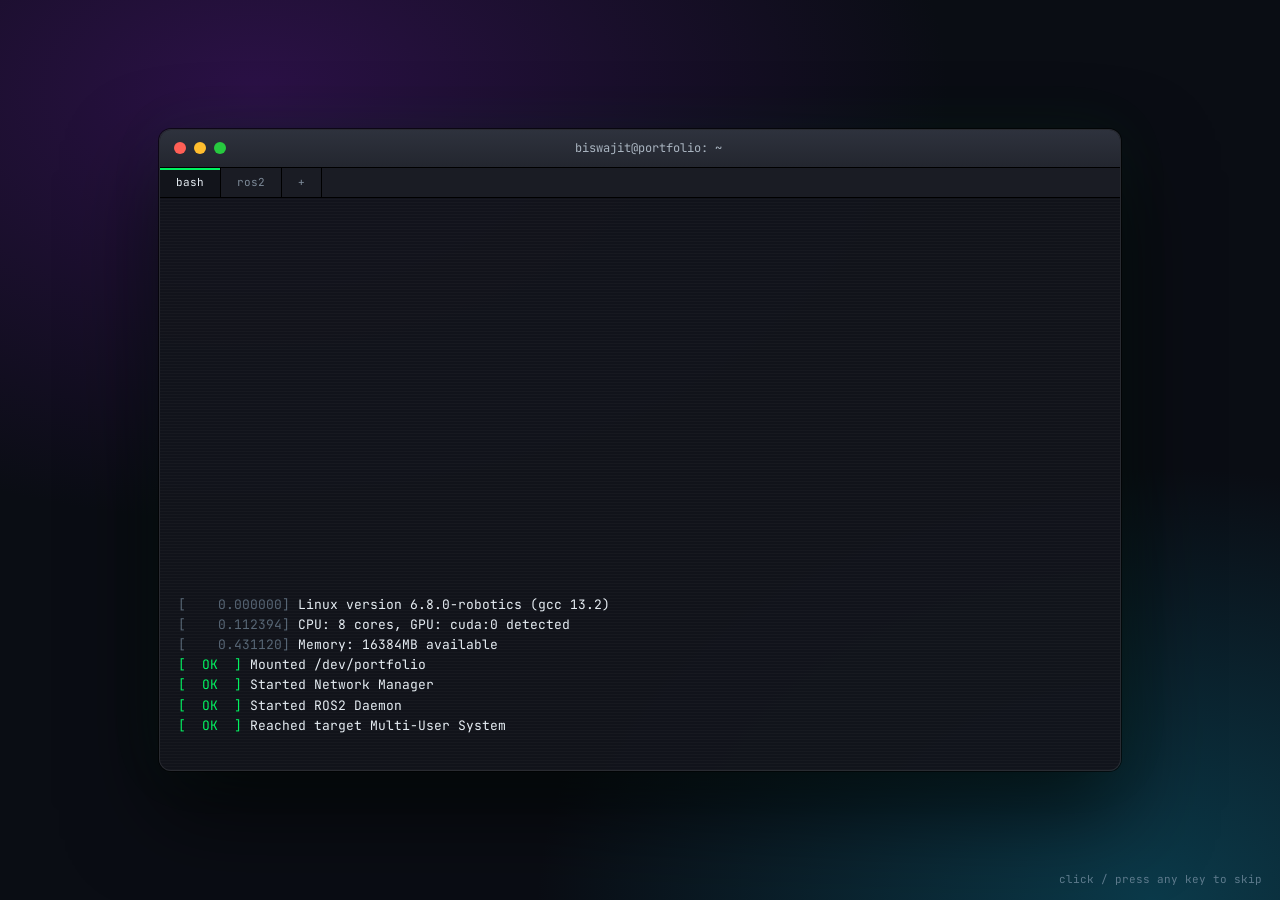
==== ai-robotics-preloader.html @ 344f2de3 "Initial commit" ====
<!DOCTYPE html>
<html lang="en">
<head>
<meta charset="utf-8">
<meta name="viewport" content="width=device-width, initial-scale=1, viewport-fit=cover">
<title>AI / ML / Robotics / Web Developer / DevOps</title>
<link rel="preconnect" href="https://fonts.googleapis.com">
<link rel="preconnect" href="https://fonts.gstatic.com" crossorigin>
<link href="https://fonts.googleapis.com/css2?family=JetBrains+Mono:wght@300;400;600&display=swap" rel="stylesheet">
<style>
  :root{--bg:#04070b;--fg:#d9f3ff;--mute:#5d7a8c;--a:#00f260;--b:#0575e6;
    --mono:"JetBrains Mono",ui-monospace,SFMono-Regular,Menlo,Consolas,monospace}
  body{margin:0;background:#eef3f6;font-family:system-ui,sans-serif}
  .demo{padding:14vh 8vw}.demo h1{font-size:clamp(36px,7vw,90px);margin:0}

  #preloader{--r:0px;position:fixed;inset:0;z-index:9999;background:var(--bg);color:var(--fg);
    font-family:var(--mono);overflow:hidden;
    -webkit-mask-image:radial-gradient(circle at 50% 50%,transparent var(--r),#000 calc(var(--r) + 2px));
            mask-image:radial-gradient(circle at 50% 50%,transparent var(--r),#000 calc(var(--r) + 2px))}
  #loaderNet{position:absolute;inset:0;width:100%;height:100%}
  #preloader::after{content:"";position:absolute;inset:0;pointer-events:none;
    background:repeating-linear-gradient(0deg,rgba(255,255,255,.025) 0 1px,transparent 1px 3px),
               radial-gradient(70% 70% at 50% 50%,transparent 40%,rgba(0,0,0,.75))}

  .hud{position:absolute;inset:0;display:grid;grid-template-rows:auto 1fr auto;
    padding:clamp(16px,3vw,40px);font-size:12px;color:var(--mute);z-index:2}
  .top{display:flex;justify-content:space-between;gap:16px}
  .glitch{position:relative;color:var(--fg);font-weight:600;letter-spacing:.04em;font-size:14px}
  .glitch::before,.glitch::after{content:attr(data-t);position:absolute;left:0;top:0;opacity:.8}
  .glitch::before{color:#ff2e63;animation:g1 2.6s infinite steps(1)}
  .glitch::after{color:#08f7fe;animation:g2 2.6s infinite steps(1)}
  @keyframes g1{0%,90%,100%{clip-path:inset(0 0 100% 0);transform:none}92%{clip-path:inset(10% 0 55% 0);transform:translate(-3px)}96%{clip-path:inset(60% 0 5% 0);transform:translate(2px)}}
  @keyframes g2{0%,88%,100%{clip-path:inset(0 0 100% 0);transform:none}90%{clip-path:inset(50% 0 20% 0);transform:translate(3px)}95%{clip-path:inset(5% 0 70% 0);transform:translate(-2px)}}

  .core{place-self:center;display:grid;place-items:center;position:relative;width:min(300px,70vw);aspect-ratio:1;
    background:radial-gradient(circle,rgba(4,7,11,.92) 55%,transparent 72%)}
  .core svg{position:absolute;inset:0;width:100%;height:100%;overflow:visible}
  .spin1{transform-origin:150px 150px;animation:spin 14s linear infinite}
  .spin2{transform-origin:150px 150px;animation:spin 9s linear infinite reverse}
  @keyframes spin{to{transform:rotate(360deg)}}
  #ringFill{transition:stroke-dashoffset .12s linear;filter:drop-shadow(0 0 6px rgba(0,242,96,.7))}
  .readout{position:relative;text-align:center}
  .loader-percentage{font-size:clamp(44px,9vw,64px);font-weight:300;color:var(--fg);letter-spacing:-.04em;
    font-variant-numeric:tabular-nums;text-shadow:0 0 22px rgba(5,117,230,.7)}
  .loader-percentage small{font-size:.35em;color:var(--mute);margin-left:2px}
  .tag{margin-top:6px;font-size:10px;letter-spacing:.2em;color:var(--a)}
  .is-ready #ringFill{stroke:#fff}
  .is-ready .loader-percentage{animation:flash .5s}
  @keyframes flash{50%{color:var(--a);transform:scale(1.12)}}

  .bottom{display:flex;justify-content:space-between;align-items:flex-end;gap:20px}
  #plLog{width:min(430px,70vw);height:122px;overflow:hidden;display:flex;flex-direction:column;justify-content:flex-end;
    line-height:1.7;white-space:nowrap;-webkit-mask-image:linear-gradient(transparent,#000 70%);mask-image:linear-gradient(transparent,#000 70%)}
  #plLog div b{color:var(--a);font-weight:400}#plLog div i{color:var(--b);font-style:normal}
  .right{text-align:right;display:flex;flex-direction:column;gap:10px;align-items:flex-end}
  .loader-console{color:var(--fg);min-height:1.2em}
  .loader-skip{all:unset;cursor:pointer;color:var(--mute);border:1px solid rgba(93,122,140,.5);padding:7px 12px;border-radius:3px;transition:.2s}
  .loader-skip:hover{color:var(--bg);background:var(--fg);border-color:var(--fg)}
  .loader-skip:focus-visible{outline:2px solid var(--a);outline-offset:3px}
  .bar{position:absolute;left:0;bottom:0;height:2px;width:100%;z-index:3;transform-origin:left;transform:scaleX(var(--p,0));
    background:linear-gradient(90deg,var(--b),var(--a));box-shadow:0 0 14px var(--a)}
  #loaderNet,.hud{animation:poweron 1s cubic-bezier(.2,.8,.2,1) backwards}
  @keyframes poweron{0%{transform:scale(1,.004);filter:brightness(8)}38%{transform:scale(1,.004);filter:brightness(5)}100%{transform:scale(1);filter:none}}
  #preloader::before{content:"";position:absolute;inset:-20%;z-index:3;pointer-events:none;opacity:.07;mix-blend-mode:screen;
    background-image:url("data:image/svg+xml;utf8,<svg xmlns='http://www.w3.org/2000/svg' width='160' height='160'><filter id='n'><feTurbulence type='fractalNoise' baseFrequency='.9' numOctaves='2' stitchTiles='stitch'/><feColorMatrix values='0 0 0 0 1 0 0 0 0 1 0 0 0 0 1 0 0 0 .6 0'/></filter><rect width='100%' height='100%' filter='url(%23n)'/></svg>");
    animation:grain .7s steps(7) infinite}
  @keyframes grain{0%{transform:translate(0,0)}20%{transform:translate(-3%,2%)}40%{transform:translate(2%,-4%)}60%{transform:translate(-4%,-2%)}80%{transform:translate(3%,4%)}100%{transform:translate(0,0)}}
  .sweep{position:absolute;inset:14%;border-radius:50%;animation:spin 2.4s linear infinite;
    background:conic-gradient(from 0deg,rgba(0,242,96,0) 0deg,rgba(0,242,96,.28) 60deg,rgba(0,242,96,0) 61deg);
    -webkit-mask:radial-gradient(circle,transparent 38%,#000 40%);mask:radial-gradient(circle,transparent 38%,#000 40%)}
  .term{width:min(540px,78vw);min-width:0;border:1px solid rgba(120,175,205,.28);border-radius:10px;overflow:hidden;
    background:rgba(5,10,15,.84);-webkit-backdrop-filter:blur(8px);backdrop-filter:blur(8px);
    box-shadow:0 14px 44px rgba(0,0,0,.65),0 0 0 1px rgba(0,0,0,.6),0 0 36px rgba(0,242,96,.07)}
  .tbar{display:flex;align-items:center;gap:7px;padding:8px 12px;background:linear-gradient(#1d2833,#111a22);border-bottom:1px solid rgba(0,0,0,.6)}
  .tbar .d{width:11px;height:11px;border-radius:50%;box-shadow:inset 0 -1px 2px rgba(0,0,0,.35)}
  .tbar .r{background:#ff5f56}.tbar .y{background:#ffbd2e}.tbar .g{background:#27c93f}
  .tbar span{flex:1;text-align:center;color:#8fa6b6;font-size:11px;margin-right:46px}
  .tbar em{font-style:normal;color:#4d6475;font-size:10px;border:1px solid rgba(93,122,140,.35);border-radius:3px;padding:1px 6px}
  .tbody{padding:10px 14px 12px;height:178px;display:flex;flex-direction:column;justify-content:flex-end;font-size:12px;line-height:1.62;overflow:hidden;color:#cfe3ef}
  .tbody #plLog{width:100%;height:auto;flex:1 1 auto;min-height:0;-webkit-mask-image:linear-gradient(transparent,#000 22%);mask-image:linear-gradient(transparent,#000 22%)}
  .tbody #plPrompt{margin:0;flex:none}
  #plLog u,#plPrompt u{color:#3dff8a;text-decoration:none;font-weight:600}#plLog s,#plPrompt s{color:#5aa9ff;text-decoration:none;font-weight:600}
  #plLog .inf{color:#5ec8ff}
  @media(max-width:640px){.bottom{flex-direction:column;align-items:stretch}.right{flex-direction:row;justify-content:space-between;align-items:center}.term{width:100%}.tbody{height:132px;font-size:11px}}
  .brand{display:flex;align-items:center;gap:10px}
  .tux{width:30px;height:30px;animation:bob 1.3s ease-in-out infinite;transform-origin:50% 100%}
  @keyframes bob{50%{transform:translateY(-3px) rotate(-4deg)}}
  #plPrompt{color:var(--fg);margin-bottom:6px;white-space:nowrap}
  #plPrompt u{color:var(--a);text-decoration:none}#plPrompt s{color:var(--b);text-decoration:none}
  #plPrompt span.cur{display:inline-block;width:7px;height:13px;background:var(--a);vertical-align:-2px;animation:blink 1s steps(1) infinite}
  @keyframes blink{50%{opacity:0}}
  #plLog .ok{color:var(--a)}#plLog .dim{color:#3d5566}
  @media(max-width:640px){#plLog{height:96px;font-size:11px}.hide-m{display:none}}
  @media(prefers-reduced-motion:reduce){.sweep,#preloader::before,#loaderNet,.hud,.tux,.spin1,.spin2,.glitch::before,.glitch::after{animation:none}}

  /* ===== Responsive layer ===== */
  .hud{padding-top:max(clamp(16px,3vw,40px),env(safe-area-inset-top));
    padding-right:max(clamp(16px,3vw,40px),env(safe-area-inset-right));
    padding-bottom:max(clamp(16px,3vw,40px),env(safe-area-inset-bottom),64px);
    padding-left:max(clamp(16px,3vw,40px),env(safe-area-inset-left))}
  .top{flex-wrap:wrap;align-items:center}
  .brand{min-width:0}
  .core{width:min(300px,70vw,42vh)}
  .term{max-width:100%}

  @media(max-width:1000px){
    .bottom{flex-direction:column;align-items:stretch}
    .right{flex-direction:row;justify-content:space-between;align-items:center;order:-1}
    .term{width:100%}
  }
  @media(max-width:520px){
    #plPrompt,#plLog{white-space:pre-wrap;overflow-wrap:anywhere}
  }
  @media(max-width:360px){
    .glitch{font-size:12px}.tbar em{display:none}.tbody{font-size:10px}
  }
  @media(max-height:520px) and (orientation:landscape){
    .hud{padding-top:max(10px,env(safe-area-inset-top));padding-bottom:max(10px,env(safe-area-inset-bottom),52px)}
    .core{width:min(300px,46vh)}
    .loader-percentage{font-size:34px}
    .tag{display:none}
    .bottom{flex-direction:row;align-items:flex-end}
    .right{flex-direction:column;align-items:flex-end;order:0}
    .term{width:min(420px,58vw)}
    .tbody{height:84px;font-size:10.5px}
  }
  @media(min-width:1600px){
    .glitch{font-size:16px}
    .term{width:640px}
    .tbody{height:210px;font-size:14px}
  }
  @media(hover:none),(pointer:coarse){
    .loader-skip{padding:12px 16px;min-height:44px;box-sizing:border-box}
  }

  /* ===== Stage 1: full-screen Linux boot terminal ===== */
  #boot{position:fixed;inset:0;z-index:10001;display:grid;place-items:center;overflow:hidden;transition:opacity .4s;
    padding:max(14px,env(safe-area-inset-top)) 14px max(14px,env(safe-area-inset-bottom));box-sizing:border-box;
    background:radial-gradient(90% 80% at 20% 10%,#2b1146 0,transparent 60%),radial-gradient(80% 80% at 90% 100%,#0b3a4a 0,transparent 60%),#0a0d14;
    font:13px/1.55 var(--mono);color:#e6edf3}
  #boot .win{width:min(960px,100%);height:min(640px,86vh);display:flex;flex-direction:column;border-radius:12px;overflow:hidden;
    background:rgba(18,20,28,.96);border:1px solid rgba(255,255,255,.1);
    box-shadow:0 40px 90px rgba(0,0,0,.65),0 0 0 1px rgba(0,0,0,.6),0 0 60px rgba(0,242,96,.06);animation:winIn .5s cubic-bezier(.2,.8,.2,1) both}
  @keyframes winIn{from{opacity:0;transform:translateY(14px) scale(.97)}to{opacity:1;transform:none}}
  #boot .wbar{display:flex;align-items:center;gap:8px;padding:9px 14px;background:linear-gradient(#2e323d,#23262f);border-bottom:1px solid #000}
  #boot .wbar .d{width:12px;height:12px;border-radius:50%}
  #boot .wbar .r{background:#ff5f56}#boot .wbar .y{background:#ffbd2e}#boot .wbar .g{background:#27c93f}
  #boot .wbar .t{flex:1;text-align:center;color:#a9b4c0;font-size:12px;margin-right:44px;white-space:nowrap;overflow:hidden;text-overflow:ellipsis}
  #boot .tabs{display:flex;background:#1a1c24;border-bottom:1px solid #000;font-size:11px}
  #boot .tabs span{padding:6px 16px;color:#7d8a98;border-right:1px solid #000}
  #boot .tabs .on{color:#e6edf3;background:rgba(18,20,28,.96);box-shadow:inset 0 2px 0 var(--a)}
  #boot .wbody{flex:1;min-height:0;padding:14px 18px;display:flex;flex-direction:column;justify-content:flex-end;overflow:hidden;position:relative}
  #boot .wbody::after{content:"";position:absolute;inset:0;pointer-events:none;
    background:repeating-linear-gradient(0deg,rgba(255,255,255,.025) 0 1px,transparent 1px 3px)}
  #bootLog{white-space:pre-wrap;overflow-wrap:anywhere}
  #boot .ok{color:var(--a)}#boot .dim{color:#566574}#boot .u{color:#3dff8a;font-weight:600}#boot .s{color:#5aa9ff;font-weight:600}
  #boot .cur{display:inline-block;width:8px;height:14px;background:var(--a);vertical-align:-2px;animation:blink 1s steps(1) infinite}
  #boot .nf{display:flex;gap:26px;align-items:flex-start;margin:6px 0;flex-wrap:wrap}
  #boot .nf pre{margin:0;color:#ffd34d;font:inherit;line-height:1.25}
  #boot .nf .i{line-height:1.5}#boot .nf b{color:var(--a)}#boot .nf .pal i{display:inline-block;width:14px;height:14px;margin-right:3px}
  #bootSkip{position:absolute;right:18px;bottom:max(12px,env(safe-area-inset-bottom));color:#5d7a8c;font-size:11px}
  @media(max-width:640px){#boot{font-size:11px;padding:0}#boot .win{height:100%;border-radius:0}#boot .nf pre{display:none}}

  /* hold the loader's power-on animation until stage 2 starts */
  #preloader:not(.run) #loaderNet,#preloader:not(.run) .hud{animation-play-state:paused}

  /* ===== Stage 3: welcome ===== */
  #welcome{position:fixed;inset:0;z-index:10002;display:none;place-items:center;text-align:center;
    background:var(--bg);color:var(--fg);font-family:var(--mono);padding:20px;transition:opacity .15s linear}
  #welcome.on{display:grid;animation:wIn .5s ease both}
  @keyframes wIn{from{opacity:0}to{opacity:1}}
  #welcome small{display:block;color:var(--a);letter-spacing:.35em;font-size:12px;margin-bottom:14px}
  #welcome h2{margin:0;font-size:clamp(34px,8vw,86px);font-weight:600;letter-spacing:.02em;min-height:1.1em}
  #welcome h2 .cur{display:inline-block;width:.5ch;height:.9em;background:var(--a);vertical-align:-.05em;animation:blink 1s steps(1) infinite}
  #welcome .nm{margin-top:12px;font-size:clamp(16px,3vw,28px);opacity:0;transform:translateY(10px);transition:.7s;
    background:linear-gradient(90deg,var(--b),var(--a));-webkit-background-clip:text;background-clip:text;color:transparent}
  #welcome .sub{margin-top:10px;color:var(--mute);font-size:12px;letter-spacing:.2em;opacity:0;transition:.7s .4s}
  #welcome.go .nm,#welcome.go .sub{opacity:1;transform:none}
</style>
</head>
<body>

<!-- Stage 1: Linux terminal -->
<div id="boot" aria-hidden="true">
  <div class="win">
    <div class="wbar"><i class="d r"></i><i class="d y"></i><i class="d g"></i><span class="t">biswajit@portfolio: ~</span></div>
    <div class="tabs"><span class="on">bash</span><span>ros2</span><span>+</span></div>
    <div class="wbody"><div id="bootLog"></div></div>
  </div>
  <span id="bootSkip">click / press any key to skip</span>
</div>

<!-- Stage 3: welcome -->
<div id="welcome" aria-live="polite">
  <div><small>ACCESS GRANTED</small><h2 id="wText"></h2>
  <div class="nm">BISWAJIT PATTANAIK</div>
  <div class="sub">AI · ML · ROBOTICS · LINUX · WEB · DEVOPS</div></div>
</div>

<!-- Stage 2: animated loader -->
<div id="preloader" role="status" aria-live="polite" aria-label="Loading portfolio">
  <canvas id="loaderNet"></canvas>
  <div class="hud">
    <div class="top">
      <span class="brand">
        <svg class="tux" viewBox="0 0 64 64" aria-label="Linux">
          <defs>
            <radialGradient id="tb" cx=".38" cy=".25" r=".9"><stop offset="0" stop-color="#4a5b6c"/><stop offset=".55" stop-color="#18222d"/><stop offset="1" stop-color="#06090d"/></radialGradient>
            <radialGradient id="tl" cx=".4" cy=".3" r=".8"><stop offset="0" stop-color="#ffffff"/><stop offset="1" stop-color="#aebdc8"/></radialGradient>
            <linearGradient id="ty" x1="0" y1="0" x2="0" y2="1"><stop offset="0" stop-color="#ffe066"/><stop offset="1" stop-color="#e68a00"/></linearGradient>
          </defs>
          <ellipse cx="32" cy="61" rx="22" ry="2.6" fill="#000" opacity=".5"/>
          <ellipse cx="13" cy="38" rx="4" ry="12.5" transform="rotate(14 13 38)" fill="url(#tb)"/>
          <ellipse cx="51" cy="38" rx="4" ry="12.5" transform="rotate(-14 51 38)" fill="url(#tb)"/>
          <path d="M32 8c-9 0-14 8-14 18 0 5-6 9-6 21 0 8 8 12 20 12s20-4 20-12c0-12-6-16-6-21 0-10-5-18-14-18z" fill="url(#tb)" stroke="#5d7a8c" stroke-opacity=".45"/>
          <path d="M32 24c-7 0-12 8-12 18 0 9 5 16 12 16s12-7 12-16c0-10-5-18-12-18z" fill="url(#tl)"/>
          <ellipse cx="26.5" cy="18" rx="4" ry="4.6" fill="#fff"/><ellipse cx="37.5" cy="18" rx="4" ry="4.6" fill="#fff"/>
          <circle cx="27.5" cy="18.8" r="1.8" fill="#04070b"/><circle cx="36.5" cy="18.8" r="1.8" fill="#04070b"/>
          <circle cx="28" cy="18.2" r=".6" fill="#fff"/><circle cx="37" cy="18.2" r=".6" fill="#fff"/>
          <path d="M26 24.5c2-2.6 10-2.6 12 0 1 1.8-3 5-6 5s-7-3.2-6-5z" fill="url(#ty)"/>
          <ellipse cx="20" cy="58" rx="9" ry="3.6" fill="url(#ty)"/><ellipse cx="44" cy="58" rx="9" ry="3.6" fill="url(#ty)"/>
        </svg>
        <span class="glitch" data-t="YOUR_NAME.dev">BISWAJIT PATTANAIK</span>
      </span>
      <span class="hide-m">AI / ML / ROBOTICS / LINUX / WEB DEVELOPMENT / DEVOPS</span>
    </div>

    <div class="core">
      <svg viewBox="0 0 300 300" aria-hidden="true">
        <defs><linearGradient id="g" x1="0" y1="0" x2="1" y2="1"><stop offset="0" stop-color="#0575e6"/><stop offset="1" stop-color="#00f260"/></linearGradient></defs>
        <g class="spin1"><circle cx="150" cy="150" r="140" fill="none" stroke="#5d7a8c" stroke-opacity=".5" stroke-width="1" stroke-dasharray="2 9"/>
          <path d="M150 6v14M294 150h-14M150 294v-14M6 150h14" stroke="#d9f3ff" stroke-width="2"/></g>
        <g class="spin2"><circle cx="150" cy="150" r="122" fill="none" stroke="#0575e6" stroke-opacity=".55" stroke-width="2" stroke-dasharray="60 40 14 40"/></g>
        <circle cx="150" cy="150" r="104" fill="none" stroke="#5d7a8c" stroke-opacity=".25" stroke-width="4"/>
        <circle id="ringFill" cx="150" cy="150" r="104" fill="none" stroke="url(#g)" stroke-width="4" stroke-linecap="round"
          stroke-dasharray="653.5" stroke-dashoffset="653.5" transform="rotate(-90 150 150)"/>
      </svg>
      <div class="sweep"></div>
      <div class="readout">
        <div class="loader-percentage"><span id="loaderPercentage">0</span><small>%</small></div>
        <div class="tag" id="plTag">TRAINING MODEL</div>
      </div>
    </div>

    <div class="bottom">
      <div class="term" role="img" aria-label="Linux terminal showing boot commands">
        <div class="tbar"><i class="d r"></i><i class="d y"></i><i class="d g"></i><span>dev@portfolio: ~/robotics</span><em>bash</em></div>
        <div class="tbody"><div id="plLog"></div><div id="plPrompt"></div></div>
      </div>
      <div class="right">
        <span id="loaderConsole" class="loader-console">booting kernel...</span>
        <button id="loaderSkip" class="loader-skip" type="button">skip intro</button>
      </div>
    </div>
  </div>
  <div class="bar" id="plBar"></div>
</div>

<script>
(function(){
  var pre=document.getElementById('preloader'),cv=document.getElementById('loaderNet'),ctx=cv.getContext('2d'),
      pct=document.getElementById('loaderPercentage'),con=document.getElementById('loaderConsole'),
      ring=document.getElementById('ringFill'),bar=document.getElementById('plBar'),log=document.getElementById('plLog'),
      tag=document.getElementById('plTag'),prompt=document.getElementById('plPrompt'),skip=document.getElementById('loaderSkip');
  var reduce=matchMedia('(prefers-reduced-motion: reduce)').matches;
  var shake=0,fx=[],pk=[],W,H,nodes=[],edges=[],pulses=[],P=0,mx=0,my=0,done=false,shown=-1,logStep=0;
  var C=653.5, clamp=function(v,a,b){return Math.max(a,Math.min(b,v))};
  var mix=function(a,b,t){return Math.round(a+(b-a)*t)};

  /* ---------- Neural network ---------- */
  function build(){
    var d=Math.min(devicePixelRatio||1,2); W=innerWidth; H=innerHeight;
    cv.width=W*d; cv.height=H*d; ctx.setTransform(d,0,0,d,0,0);
    var L=W<640?[3,4,4,2]:[4,6,7,6,3], layers=[]; nodes=[]; edges=[];
    L.forEach(function(c,li){var arr=[];
      for(var k=0;k<c;k++){var gap=Math.min(H*.8/c,92);
        var n={x:W*(.06+.88*li/(L.length-1)),y:H/2+(k-(c-1)/2)*gap,e:0,z:.4+Math.random()*.6};
        n.t=nodes.length; nodes.push(n); arr.push(n);} layers.push(arr);});
    nodes.forEach(function(n){n.t=n.t/nodes.length*.6;});
    for(var l=0;l<layers.length-1;l++)layers[l].forEach(function(a){layers[l+1].forEach(function(b){
      edges.push({a:a,b:b,w:Math.random(),th:Math.max(a.t,b.t)+.04});});});
  }
  function draw(){
    ctx.clearRect(0,0,W,H);
    shake*=.86; cv.style.transform=shake>.25?'translate('+((Math.random()-.5)*shake).toFixed(1)+'px,'+((Math.random()-.5)*shake).toFixed(1)+'px)':'';
    var r=mix(5,0,P),g=mix(117,242,P),b=mix(230,96,P), col=r+','+g+','+b, ox=mx*14, oy=my*14;
    edges.forEach(function(e){var v=clamp((P-e.th)*9,0,1); if(!v)return;
      ctx.strokeStyle='rgba('+col+','+(.05+.14*v*e.w)+')'; ctx.lineWidth=1; ctx.beginPath();
      ctx.moveTo(e.a.x+ox*e.a.z,e.a.y+oy*e.a.z); ctx.lineTo(e.b.x+ox*e.b.z,e.b.y+oy*e.b.z); ctx.stroke();});
    if(!reduce&&edges.length&&Math.random()<.08+P*.5){var e=edges[(Math.random()*edges.length)|0];
      if(P>e.th)pulses.push({e:e,t:0,s:.014+Math.random()*.02});}
    ctx.globalCompositeOperation='lighter';
    for(var i=pulses.length-1;i>=0;i--){var p=pulses[i]; p.t+=p.s;
      if(p.t>=1){p.e.b.e=1;pulses.splice(i,1);continue;}
      var ax=p.e.a.x+ox*p.e.a.z,ay=p.e.a.y+oy*p.e.a.z,bx=p.e.b.x+ox*p.e.b.z,by=p.e.b.y+oy*p.e.b.z,
          x=ax+(bx-ax)*p.t,y=ay+(by-ay)*p.t,t0=Math.max(0,p.t-.12),
          tx=ax+(bx-ax)*t0,ty=ay+(by-ay)*t0, gr=ctx.createLinearGradient(tx,ty,x,y);
      gr.addColorStop(0,'rgba('+col+',0)'); gr.addColorStop(1,'rgba(220,255,240,.95)');
      ctx.strokeStyle=gr; ctx.lineWidth=2; ctx.beginPath(); ctx.moveTo(tx,ty); ctx.lineTo(x,y); ctx.stroke();
      ctx.fillStyle='rgba('+col+',.25)'; ctx.beginPath(); ctx.arc(x,y,5,0,6.3); ctx.fill();
      ctx.fillStyle='#fff'; ctx.beginPath(); ctx.arc(x,y,1.8,0,6.3); ctx.fill();}
    ctx.globalCompositeOperation='source-over';
    nodes.forEach(function(n){var v=clamp((P-n.t)*10,0,1); if(!v)return; n.e*=.93;
      var x=n.x+ox*n.z,y=n.y+oy*n.z, rad=(3+n.e*5)*v;
      ctx.fillStyle='rgba('+col+','+(.12+n.e*.35)+')'; ctx.beginPath(); ctx.arc(x,y,rad*3,0,6.3); ctx.fill();
      ctx.fillStyle=n.e>.3?'#fff':'rgb('+col+')'; ctx.beginPath(); ctx.arc(x,y,rad,0,6.3); ctx.fill();});
    drawRover(col);
    drawArm(col,ox,oy);
    drawPanel(col);
  }

  /* ---------- Responsive layout helper ---------- */
  var term=document.querySelector('.term');
  function layout(){
    var r=term.getBoundingClientRect(), stacked=W<1000;
    return {stacked:stacked, floor:stacked?Math.max(r.top-10,H*.35):H-6, termR:r.right};
  }

  /* ---------- Industrial robot arm: pick & place with IK ---------- */
  var arm={seg:0,t:0,c:0,from:null,cx:null,carry:false,last:performance.now()};
  var DUR=[.8,.55,.35,.5,.95,.55,.35,.5], PHASE=['APPROACH','DESCEND','GRASP','LIFT','TRANSIT','DESCEND','RELEASE','RETRACT'];
  var sm=function(t){t=clamp(t,0,1);return t*t*t*(t*(t*6-15)+10)};
  function rr(x,y,w,h,r){ctx.beginPath(); if(ctx.roundRect)ctx.roundRect(x,y,w,h,r); else ctx.rect(x,y,w,h);}
  function steel(w,vert){var g=vert?ctx.createLinearGradient(0,-w/2,0,w/2):ctx.createLinearGradient(-w/2,0,w/2,0);
    g.addColorStop(0,'#0e151c');g.addColorStop(.22,'#55697a');g.addColorStop(.42,'#cfdde8');g.addColorStop(.62,'#6b8091');g.addColorStop(1,'#0c1218');return g;}
  function link(x1,y1,x2,y2,w,col){var an=Math.atan2(y2-y1,x2-x1),len=Math.hypot(x2-x1,y2-y1);
    ctx.save();ctx.translate(x1,y1);ctx.rotate(an);
    ctx.fillStyle=steel(w,true);rr(0,-w/2,len,w,w*.38);ctx.fill();
    ctx.strokeStyle='rgba(0,0,0,.55)';ctx.lineWidth=1;ctx.stroke();
    ctx.fillStyle='rgba(8,12,16,.85)';rr(len*.2,-w*.12,len*.6,w*.24,2);ctx.fill();
    ctx.fillStyle='rgba('+col+',.9)';rr(len*.24,-1,len*.52,2,1);ctx.fill();
    [len*.1,len*.9].forEach(function(bx){ctx.fillStyle='#0b1015';ctx.beginPath();ctx.arc(bx,-w*.28,1.8,0,6.3);ctx.arc(bx,w*.28,1.8,0,6.3);ctx.fill();});
    ctx.restore();}
  function joint(x,y,r,col){var g=ctx.createRadialGradient(x-r*.35,y-r*.4,r*.1,x,y,r);
    g.addColorStop(0,'#dbe7ef');g.addColorStop(.45,'#5f7486');g.addColorStop(1,'#0b1117');
    ctx.fillStyle=g;ctx.beginPath();ctx.arc(x,y,r,0,6.3);ctx.fill();ctx.strokeStyle='rgba(0,0,0,.6)';ctx.lineWidth=1.2;ctx.stroke();
    ctx.fillStyle='#0b1117';ctx.beginPath();ctx.arc(x,y,r*.42,0,6.3);ctx.fill();
    ctx.fillStyle='rgb('+col+')';ctx.beginPath();ctx.arc(x,y,r*.16,0,6.3);ctx.fill();
    for(var i=0;i<6;i++){var a=i*1.047+.3;ctx.fillStyle='#071016';ctx.beginPath();ctx.arc(x+Math.cos(a)*r*.72,y+Math.sin(a)*r*.72,1.2,0,6.3);ctx.fill();}}
  function cube(x,y,col){ctx.fillStyle='rgba(0,0,0,.35)';ctx.fillRect(x-11,y+10,22,3);
    var g=ctx.createLinearGradient(x-10,y-10,x+10,y+10);g.addColorStop(0,'rgba('+col+',.55)');g.addColorStop(1,'rgba('+col+',.12)');
    ctx.fillStyle=g;ctx.strokeStyle='rgb('+col+')';ctx.lineWidth=1.5;rr(x-10,y-10,20,20,3);ctx.fill();ctx.stroke();
    ctx.fillStyle='rgba(235,255,245,.9)';ctx.font='600 9px JetBrains Mono,monospace';ctx.textAlign='center';ctx.fillText('01',x,y+3);ctx.textAlign='left';}

  /* ---------- Patrol rover (wheels, lidar, headlight) ---------- */
  var rv={x:null,dir:1,wr:0,last:performance.now()};
  function drawRover(col){
    if(W<1100)return; var al=clamp((P-.1)*6,0,1); if(!al)return;
    var tr=term.getBoundingClientRect().right+50;
    if(W*.55-95-Math.max(W*.36,tr)<120)return;
    var by=H-6, bx=W*.55, x0=Math.max(W*.36,tr), x1=bx-95, now=performance.now(), dt=Math.min((now-rv.last)/1000,.05); rv.last=now;
    if(rv.x===null||rv.x<x0||rv.x>x1)rv.x=x0;
    var edge=rv.dir>0?x1-rv.x:rv.x-x0, sp=95*Math.min(1,edge/70+.18);
    rv.x+=rv.dir*sp*dt; if(rv.x>=x1){rv.x=x1;rv.dir=-1;} if(rv.x<=x0){rv.x=x0;rv.dir=1;}
    rv.wr+=sp*dt/9;
    ctx.save();ctx.globalAlpha=al;ctx.translate(rv.x,by);ctx.scale(rv.dir,1);
    ctx.fillStyle='rgba(0,0,0,.5)';ctx.beginPath();ctx.ellipse(0,1,36,4,0,0,6.3);ctx.fill();
    ctx.globalCompositeOperation='lighter';var hg=ctx.createLinearGradient(30,0,130,0);hg.addColorStop(0,'rgba(255,245,200,.3)');hg.addColorStop(1,'rgba(255,245,200,0)');
    ctx.fillStyle=hg;ctx.beginPath();ctx.moveTo(30,-16);ctx.lineTo(130,-40);ctx.lineTo(130,2);ctx.lineTo(30,-7);ctx.fill();ctx.globalCompositeOperation='source-over';
    ctx.fillStyle=steel(18,true);rr(-32,-26,64,18,5);ctx.fill();ctx.strokeStyle='rgba(0,0,0,.6)';ctx.lineWidth=1;ctx.stroke();
    ctx.fillStyle='rgba('+col+',.9)';ctx.fillRect(-22,-18,38,2);ctx.fillStyle='#fff6c8';ctx.fillRect(29,-22,3,6);
    [-21,21].forEach(function(wx){ctx.save();ctx.translate(wx,-8);ctx.fillStyle='#070b0f';ctx.beginPath();ctx.arc(0,0,9.5,0,6.3);ctx.fill();
      ctx.strokeStyle='#5f7486';ctx.lineWidth=1.6;ctx.stroke();ctx.rotate(rv.wr);ctx.strokeStyle='#9db3c3';ctx.lineWidth=1.2;
      for(var i=0;i<4;i++){ctx.rotate(Math.PI/4);ctx.beginPath();ctx.moveTo(-6.5,0);ctx.lineTo(6.5,0);ctx.stroke();}ctx.restore();});
    ctx.fillStyle='#2a3a48';ctx.fillRect(-3,-36,6,11);ctx.fillStyle=steel(12,true);rr(-9,-42,18,7,2);ctx.fill();
    var la=now/160;ctx.fillStyle='rgb('+col+')';ctx.beginPath();ctx.arc(Math.cos(la)*6,-38.5,1.6,0,6.3);ctx.fill();
    ctx.strokeStyle='#5f7486';ctx.lineWidth=1.2;ctx.beginPath();ctx.moveTo(-24,-26);ctx.lineTo(-24,-42);ctx.stroke();
    ctx.fillStyle=(now%800<400)?'#ff4d6d':'#3b0f1b';ctx.beginPath();ctx.arc(-24,-43,2,0,6.3);ctx.fill();
    ctx.restore();
  }

  /* ---------- Side panel: telemetry scope + rotating neural core ---------- */
  var ICO=(function(){var t=(1+Math.sqrt(5))/2,n=Math.sqrt(1+t*t),e=[],
    v=[[-1,t,0],[1,t,0],[-1,-t,0],[1,-t,0],[0,-1,t],[0,1,t],[0,-1,-t],[0,1,-t],[t,0,-1],[t,0,1],[-t,0,-1],[-t,0,1]].map(function(a){return [a[0]/n,a[1]/n,a[2]/n];});
    for(var i=0;i<12;i++)for(var j=i+1;j<12;j++){if(Math.hypot(v[i][0]-v[j][0],v[i][1]-v[j][1],v[i][2]-v[j][2])<1.1)e.push([i,j]);}
    return {v:v,e:e};})();
  function drawPanel(col){
    if(W<1100||H<560)return; var al=clamp((P-.03)*8,0,1); if(!al)return;
    var now=performance.now()/1000,x=W-240,y=74,w=200,h=46;
    ctx.save();ctx.globalAlpha=al;
    ctx.strokeStyle='rgba('+col+',.35)';ctx.lineWidth=1;ctx.strokeRect(x,y,w,h);
    ctx.strokeStyle='rgba(93,122,140,.2)';ctx.beginPath();for(var g=1;g<5;g++){ctx.moveTo(x+g*w/5,y);ctx.lineTo(x+g*w/5,y+h);}ctx.moveTo(x,y+h/2);ctx.lineTo(x+w,y+h/2);ctx.stroke();
    ctx.globalCompositeOperation='lighter';
    [['rgba('+col+',.95)',1.8,1],['rgba(5,117,230,.95)',2.6,1.6]].forEach(function(tr,k){ctx.strokeStyle=tr[0];ctx.lineWidth=1.4;ctx.beginPath();
      for(var i=0;i<=w;i+=2){var tt=now*tr[1]-i*.045*tr[2],v=Math.sin(tt*3)*.5+Math.sin(tt*7.3)*.25+(k&&Math.sin(tt*1.7)>.93?1.6:0)+(Math.random()-.5)*.08,yy=y+h/2-v*h*.32;
        if(i)ctx.lineTo(x+i,yy);else ctx.moveTo(x+i,yy);}ctx.stroke();});
    ctx.globalCompositeOperation='source-over';
    ctx.fillStyle='rgba(120,175,205,.85)';ctx.font='10px JetBrains Mono,monospace';ctx.fillText('IMU / LIDAR TELEMETRY',x,y-8);
    var cx=x+w/2,cy=y+h+84,R=40,ay=now*.7,ax=now*.45,
        pts=ICO.v.map(function(a){var x1=a[0]*Math.cos(ay)+a[2]*Math.sin(ay),z1=-a[0]*Math.sin(ay)+a[2]*Math.cos(ay),
          y1=a[1]*Math.cos(ax)-z1*Math.sin(ax),z2=a[1]*Math.sin(ax)+z1*Math.cos(ax),f=3/(3-z2);return [cx+x1*R*f,cy+y1*R*f,z2];});
    var rg=ctx.createRadialGradient(cx,cy,2,cx,cy,R*1.5);rg.addColorStop(0,'rgba('+col+',.18)');rg.addColorStop(1,'rgba('+col+',0)');
    ctx.fillStyle=rg;ctx.beginPath();ctx.arc(cx,cy,R*1.5,0,6.3);ctx.fill();
    ctx.globalCompositeOperation='lighter';ctx.lineWidth=1;
    ICO.e.forEach(function(e){var a=pts[e[0]],b=pts[e[1]];ctx.strokeStyle='rgba('+col+','+(.18+((a[2]+b[2])/2+1)*.28)+')';
      ctx.beginPath();ctx.moveTo(a[0],a[1]);ctx.lineTo(b[0],b[1]);ctx.stroke();});
    pts.forEach(function(a){ctx.fillStyle='rgba(235,255,245,'+(.4+(a[2]+1)*.3)+')';ctx.beginPath();ctx.arc(a[0],a[1],1.4+(a[2]+1)*.8,0,6.3);ctx.fill();});
    ctx.globalCompositeOperation='source-over';
    ctx.fillStyle='rgba(120,175,205,.85)';ctx.fillText('NEURAL CORE  '+((P*100)|0)+'% SYNC',x,cy+R+30);
    ctx.restore();
  }

  function sparks(x,y,n){for(var i=0;i<n;i++){var a=-Math.PI*(.1+Math.random()*.8),v=1.5+Math.random()*3.5;fx.push({x:x,y:y,vx:Math.cos(a)*v,vy:Math.sin(a)*v,l:1});}}
  function packets(x,y){for(var i=0;i<6;i++){var nn=nodes[(Math.random()*nodes.length)|0];if(nn)pk.push({sx:x,sy:y,n:nn,t:0,s:.011+Math.random()*.01,o:Math.random()*120});}}
  function drawFX(col,ox,oy,fl){ctx.globalCompositeOperation='lighter';
    for(var i=fx.length-1;i>=0;i--){var p=fx[i];p.vy+=.18;p.x+=p.vx;p.y+=p.vy;
      if(p.y>fl+12){p.y=fl+12;p.vy*=-.35;p.vx*=.7;} p.l-=.02; if(p.l<=0){fx.splice(i,1);continue;}
      ctx.fillStyle='rgba(255,170,60,'+p.l*.25+')';ctx.beginPath();ctx.arc(p.x,p.y,4,0,6.3);ctx.fill();
      ctx.fillStyle='rgba(255,'+(190+p.l*60|0)+',120,'+p.l+')';ctx.fillRect(p.x,p.y,2,2);}
    for(i=pk.length-1;i>=0;i--){var q=pk[i];q.t+=q.s; if(q.t>=1){q.n.e=1;shake=Math.max(shake,1.5);pk.splice(i,1);continue;}
      var tx=q.n.x+ox*q.n.z,ty=q.n.y+oy*q.n.z,u=sm(q.t),x=q.sx+(tx-q.sx)*u,y=q.sy+(ty-q.sy)*u-Math.sin(u*Math.PI)*(100+q.o);
      ctx.fillStyle='rgba('+col+',.35)';ctx.beginPath();ctx.arc(x,y,7,0,6.3);ctx.fill();ctx.fillStyle='#eafff4';ctx.fillRect(x-1.5,y-1.5,3,3);}
    ctx.globalCompositeOperation='source-over';}

  function drawArm(col,ox,oy){
    var al=clamp((P-.06)*6,0,1); if(!al)return;
    var lay=layout(), m=W<640, st=lay.stacked, by=lay.floor,
        L=st?Math.min(by*.2,W*.2,110):Math.min(H*.26,W*.17),
        bx=st?Math.max(W*.1,60):W*.55, sy=by-64, fl=by-14, hv=fl-L*.8,
        xa=bx+L*.7, xb=bx+L*1.5, now=performance.now(), dt=Math.min((now-arm.last)/1000,.05); arm.last=now;
    if(!arm.from){arm.from=[xa,hv];arm.cx=xa;}
    var src=arm.c%2?xb:xa, dst=arm.c%2?xa:xb, pts=[[src,hv],[src,fl],[src,fl],[src,hv],[dst,hv],[dst,fl],[dst,fl],[dst,hv]], to=pts[arm.seg];
    arm.t+=dt; var k=sm(arm.t/DUR[arm.seg]), px=arm.from[0]+(to[0]-arm.from[0])*k, py=arm.from[1]+(to[1]-arm.from[1])*k;
    var gr=[1,1,1-k,0,0,0,k,1][arm.seg];
    if(arm.t>=DUR[arm.seg]){arm.from=[to[0],to[1]]; arm.t=0;
      if(arm.seg===2){arm.carry=true;sparks(to[0],fl+8,8);shake=3;}
      if(arm.seg===6){arm.carry=false;arm.cx=dst;sparks(to[0],fl+8,14);packets(to[0],fl);shake=6;}
      if(++arm.seg>7){arm.seg=0;arm.c++;}}
    // inverse kinematics: wrist sits above the tool point so the gripper always points straight down
    var wx=px, wy=py-36, dx=wx-bx, dy=wy-sy, d=clamp(Math.hypot(dx,dy),L*.3,L*1.99),
        B=Math.acos(clamp((d*d-2*L*L)/(2*L*L),-1,1)), a1=Math.atan2(dy,dx)-Math.atan2(L*Math.sin(B),L+L*Math.cos(B)),
        jx=bx+Math.cos(a1)*L, jy=sy+Math.sin(a1)*L, ex=jx+Math.cos(a1+B)*L, ey=jy+Math.sin(a1+B)*L;
    ctx.save(); ctx.globalAlpha=al;
    var fg=ctx.createLinearGradient(0,by,W,by);fg.addColorStop(0,'rgba('+col+',0)');fg.addColorStop(.5,'rgba('+col+',.35)');fg.addColorStop(1,'rgba('+col+',0)');
    ctx.fillStyle=fg;ctx.fillRect(0,by,W,1.5);
    ctx.fillStyle='rgba(0,0,0,.5)';ctx.beginPath();ctx.ellipse((bx+px)/2,by+2,Math.abs(px-bx)/2+60,7,0,0,6.3);ctx.fill();
    ctx.fillStyle=steel(60,false);rr(bx-48,by-16,96,16,3);ctx.fill();ctx.strokeStyle='rgba(0,0,0,.6)';ctx.stroke();
    ctx.fillStyle=steel(40,false);rr(bx-26,by-52,52,38,5);ctx.fill();ctx.stroke();
    ctx.fillStyle='rgba('+col+',.85)';ctx.fillRect(bx-18,by-34,36,2);
    var hx=bx+Math.cos(a1)*L*.42-Math.sin(a1)*18, hy=sy+Math.sin(a1)*L*.42+Math.cos(a1)*18;
    ctx.strokeStyle='#2a3a48';ctx.lineWidth=7;ctx.lineCap='round';ctx.beginPath();ctx.moveTo(bx-16,by-36);ctx.lineTo(hx,hy);ctx.stroke();
    var mx=(bx-16)*.45+hx*.55,my=(by-36)*.45+hy*.55;ctx.strokeStyle='#b9c9d5';ctx.lineWidth=3.5;ctx.beginPath();ctx.moveTo(mx,my);ctx.lineTo(hx,hy);ctx.stroke();
    var nx=Math.sin(a1),ny=-Math.cos(a1);ctx.lineCap='round';ctx.strokeStyle='#05090d';ctx.lineWidth=5;
    ctx.beginPath();ctx.moveTo(bx-12,sy-12);ctx.quadraticCurveTo(jx+nx*34,jy+ny*34,ex-10,ey-6);ctx.stroke();
    ctx.strokeStyle='rgba('+col+',.5)';ctx.lineWidth=1;ctx.stroke();
    link(bx,sy,jx,jy,26,col); link(jx,jy,ex,ey,20,col);
    joint(bx,sy,17,col); joint(jx,jy,14,col); joint(ex,ey,10,col);
    ctx.save();ctx.translate(ex,ey);
    ctx.fillStyle=steel(30,false);rr(-15,6,30,12,3);ctx.fill();ctx.strokeStyle='rgba(0,0,0,.6)';ctx.stroke();
    var gap=11+gr*14; ctx.fillStyle=steel(8,false);
    [-1,1].forEach(function(sd){rr(sd*gap-(sd>0?0:6),16,6,24,1.5);ctx.fill();ctx.fillStyle='#0b1015';ctx.fillRect(sd*gap-(sd>0?0:6),32,6,8);ctx.fillStyle=steel(8,false);});
    ctx.restore();
    if(arm.carry)cube(px,py,col); else cube(arm.cx,fl,col);
    if(arm.seg===1||arm.seg===2||arm.seg===5){ctx.globalCompositeOperation='lighter';
      var bg=ctx.createLinearGradient(0,ey+16,0,fl+10);bg.addColorStop(0,'rgba('+col+',0)');bg.addColorStop(1,'rgba('+col+',.22)');
      ctx.fillStyle=bg;ctx.beginPath();ctx.moveTo(ex-3,ey+18);ctx.lineTo(ex+3,ey+18);ctx.lineTo(px+22,fl+11);ctx.lineTo(px-22,fl+11);ctx.fill();
      ctx.fillStyle='rgba('+col+',.85)';ctx.fillRect(px-13,fl-10+((now/260)%1)*20,26,1.2);ctx.globalCompositeOperation='source-over';}
    if(!st){var deg=function(r){return (r*57.2958).toFixed(1)};
      ctx.fillStyle='rgba(120,175,205,.85)';ctx.font='10px JetBrains Mono,monospace';ctx.textAlign='right';
      var tl=['J1  '+deg(a1),'J2  '+deg(B),'J3  '+deg(Math.PI/2-(a1+B)),'TCP '+((px-bx)*.9|0)+', '+((by-py)*.9|0)+' mm','CYC '+pad(arm.c)+'  '+PHASE[arm.seg]];
      tl.forEach(function(t,i){ctx.fillText(t,bx-62,by-86+i*13);});ctx.textAlign='left';}
    drawFX(col,ox,oy,fl);
    ctx.restore();
  }

  /* ---------- Loader log helpers ---------- */
  var pad=function(n){return n<10?'0'+n:''+n};
  var loss=function(p){return (2.3*Math.exp(-3.4*p)+.03).toFixed(3)};
  var acc=function(p){return (100-62*Math.exp(-3.2*p)).toFixed(1)};
  var ok=function(t){return '<span class="ok">[  OK  ]</span> '+t};
  var kt=function(p){return '<span class="dim">[ '+(p*9.7+.1).toFixed(3).padStart(8)+']</span> '};
  var stages=[[0,'booting linux kernel...'],[18,'mounting /dev/portfolio...'],[40,'starting systemd services...'],
              [62,'launching ros2 nodes...'],[85,'calibrating robot arm...'],[96,'compiling portfolio...'],[100,'system online']];
  function render(p){
    P=p; var v=Math.round(p*100); if(v===shown)return;
    shown=v; pct.textContent=v; ring.style.strokeDashoffset=C*(1-p); bar.style.setProperty('--p',p);
    for(var s=0,i=0;i<stages.length;i++)if(v>=stages[i][0])s=i; con.textContent=stages[s][1];
  }

  /* ---------- Sequence ---------- */
  var duration=reduce?800:4800,t0=null;
  var ease=function(t){return t<.5?4*t*t*t:1-Math.pow(-2*t+2,3)/2};
  var NEXT_PAGE='index.html';   // <-- page to open after loading (must NOT be this file's own name)
  function cut(){pre.style.transition='opacity .14s linear';pre.style.opacity='0';
    setTimeout(function(){try{sessionStorage.setItem('loaderDone','1');}catch(e){} window.location.replace(NEXT_PAGE);},150);}
  function finish(){if(done)return; done=true; render(1); tag.textContent='ACCESS GRANTED';
    pre.classList.add('is-ready'); setTimeout(welcome,400);}
  function loop(ts){
    if(!t0)t0=ts; if(!done){var t=clamp((ts-t0)/duration,0,1); render(ease(t)); if(t>=1)finish();}
    pump(); draw(); if(pre.style.display!=='none')requestAnimationFrame(loop);}
  addEventListener('resize',build);
  addEventListener('orientationchange',function(){setTimeout(build,200)});
  addEventListener('pointermove',function(e){mx=e.clientX/innerWidth-.5;my=e.clientY/innerHeight-.5;});
  skip.addEventListener('click',finish);
  (function(){var el=document.querySelector('.glitch'),fin=el.textContent,ch='ABCDEF0123456789<>/_#',f=0;
    if(reduce)return; var iv=setInterval(function(){f++;var out=fin.split('').map(function(c,i){return i<f/2?c:ch[(Math.random()*ch.length)|0];}).join('');
      el.textContent=out;el.setAttribute('data-t',out);if(f/2>=fin.length)clearInterval(iv);},45);})();

  /* ---------- Loader terminal engine ---------- */
  var PS='<u>dev@portfolio</u>:<s>~/robotics</s>$ ';
  var inf=function(t){return '<span class="inf">[INFO]</span> '+t};
  function epoch(p){var e=clamp(Math.ceil(p*10),1,10),f=clamp(Math.round(p*10),1,10);
    return 'Epoch '+pad(e)+'/10 <span class="ok">'+'█'.repeat(f)+'</span><span class="dim">'+'░'.repeat(10-f)+'</span> loss '+loss(p)+'  acc '+acc(p)+'%';}
  var script=[
    {at:0,   cmd:'uname -a', out:['Linux portfolio 6.8.0-robotics #1 SMP x86_64 GNU/Linux']},
    {at:.08, cmd:'sudo systemctl start robot-controller', out:[ok('Started robot-controller.service'),ok('Reached target Motion Control')]},
    {at:.2,  cmd:'ros2 launch arm_control pick_place.py', out:[inf('lidar_scan: node online (10 Hz)'),inf('arm_ctrl: 6 servos calibrated')]},
    {at:.33, cmd:'python3 train.py --epochs 10', out:['Device: cuda:0 (tensor cores)']},
    {at:.45, out:[epoch]}, {at:.57, out:[epoch]}, {at:.69, out:[epoch]},
    {at:.8,  cmd:'./compile_portfolio.sh', out:[ok('Built assets, 0 errors'),function(p){return kt(p)+'ready in '+(p*4.8).toFixed(2)+'s'}]},
    {at:.93, cmd:'./launch --portfolio', out:[ok('Portfolio is online')]}];
  var qi=0,busy=false;
  function put(h){var d=document.createElement('div');d.innerHTML=h;log.appendChild(d);while(log.children.length>16)log.removeChild(log.firstChild);}
  function showPrompt(t){prompt.innerHTML=PS+t+'<span class="cur"></span>';}
  function pump(){
    if(busy||qi>=script.length||P<script[qi].at)return; var st=script[qi++],cmd=st.cmd||'',i=0; busy=true;
    (function typing(){
      if(i<=cmd.length){showPrompt(cmd.slice(0,i++));return setTimeout(typing,reduce?0:13);}
      setTimeout(function(){
        if(cmd)put(PS+cmd); showPrompt(''); var k=0;
        (function emit(){if(k<st.out.length){var o=st.out[k++];put(typeof o==='function'?o(P):o);return setTimeout(emit,reduce?0:85);}busy=false;})();
      },cmd?110:0);
    })();
  }
  showPrompt('');

  /* ---------- Stage 3: welcome ---------- */
  function welcome(){
    var w=document.getElementById('welcome'),t=document.getElementById('wText'),txt='Welcome',i=0;
    w.classList.add('on');
    (function type(){t.innerHTML=txt.slice(0,i)+'<span class="cur"></span>';
      if(i++<txt.length)return setTimeout(type,reduce?0:110);
      setTimeout(function(){w.classList.add('go')},200);
      setTimeout(function(){w.style.opacity='0';cut();},reduce?600:2600);})();
  }

  /* ---------- Stage 1: full-screen Linux terminal ---------- */
  var boot=document.getElementById('boot'),bl=document.getElementById('bootLog'),bdone=false,btimers=[];
  function startLoader(){pre.classList.add('run');requestAnimationFrame(loop);}
  function endBoot(){
    if(bdone)return; bdone=true; btimers.forEach(clearTimeout);
    boot.style.opacity='0'; setTimeout(function(){boot.remove();startLoader();},400);
  }
  var OK='<span class="ok">[  OK  ]</span> ';
  var lines=[
    '<span class="dim">[    0.000000]</span> Linux version 6.8.0-robotics (gcc 13.2)',
    '<span class="dim">[    0.112394]</span> CPU: 8 cores, GPU: cuda:0 detected',
    '<span class="dim">[    0.431120]</span> Memory: 16384MB available',
    OK+'Mounted /dev/portfolio',
    OK+'Started Network Manager',
    OK+'Started ROS2 Daemon',
    OK+'Reached target Multi-User System',
    ''];
  function addLine(h){var d=document.createElement('div');d.innerHTML=h||'&nbsp;';bl.appendChild(d);
    while(bl.children.length>60)bl.removeChild(bl.firstChild);}
  function typeInto(prefix,text,speed,cb){
    var d=document.createElement('div');bl.appendChild(d);var i=0;
    (function k(){d.innerHTML=prefix+text.slice(0,i)+'<span class="cur"></span>';
      if(i++<text.length)return btimers.push(setTimeout(k,reduce?0:speed));
      d.innerHTML=prefix+text;cb();})();
  }
  var BPS='<span class="u">biswajit@portfolio</span>:<span class="s">~</span>$ ';
  var tux=['    .--.    ','   |o_o |   ','   |:_/ |   ','  //   \\ \\  ',' (|     | ) ','/\'\\_   _/`\\','\\___)=(___/'].join('\n');
  var nf='<div class="nf"><pre>'+tux+'</pre><div class="i">'+
    '<span class="u">biswajit</span>@<span class="u">portfolio</span><br>----------------------<br>'+
    '<b>OS</b>: Ubuntu 24.04 LTS x86_64<br><b>Kernel</b>: 6.8.0-robotics<br><b>Shell</b>: bash 5.2<br>'+
    '<b>CPU</b>: 8 cores<br><b>GPU</b>: cuda:0<br><b>Memory</b>: 16384MB<br><b>Role</b>: AI / ML / Robotics / DevOps<br>'+
    '<span class="pal"><i style="background:#ff5f56"></i><i style="background:#ffbd2e"></i><i style="background:#27c93f"></i><i style="background:#5aa9ff"></i><i style="background:#c678dd"></i><i style="background:#56d4dd"></i></span></div></div>';
  function runBoot(){
    var n=0;
    (function next(){
      if(n<lines.length){addLine(lines[n++]);return btimers.push(setTimeout(next,reduce?0:150));}
      addLine('');
      typeInto(BPS,'neofetch',80,function(){
        addLine(nf); addLine('');
        btimers.push(setTimeout(function(){
          typeInto(BPS,'./launch --portfolio',70,function(){
            addLine(OK+'Initializing neural core...');
            btimers.push(setTimeout(endBoot,reduce?100:800));
          });
        },reduce?0:700));
      });
    })();
  }
  boot.addEventListener('click',endBoot);
  addEventListener('keydown',endBoot);
  document.body.style.overflow='hidden'; build(); runBoot();
})();
</script>
</body>
</html>
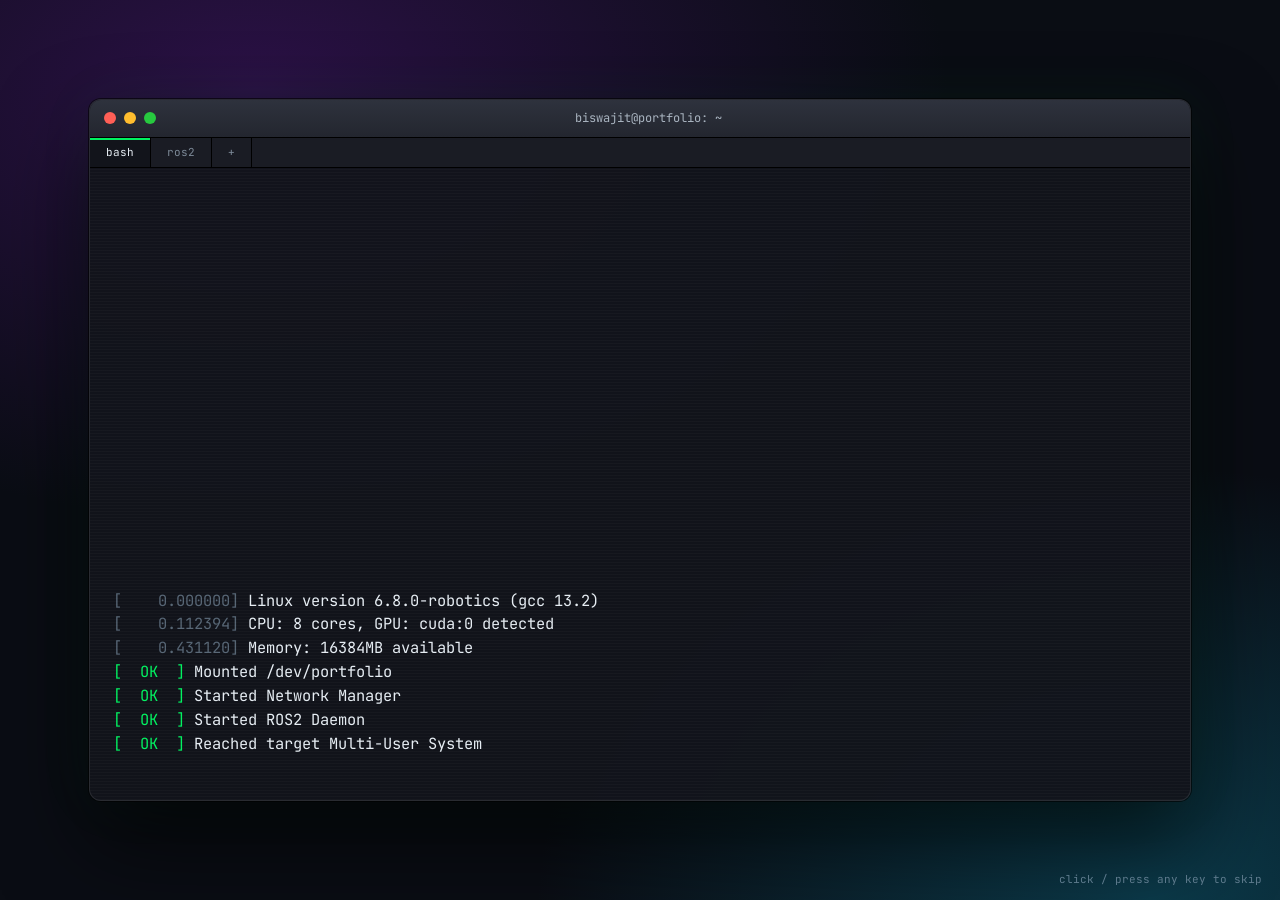
==== commit 1be6fe32: "Update ai-robotics-preloader.html" ====
--- a/ai-robotics-preloader.html
+++ b/ai-robotics-preloader.html
@@ -176,6 +176,46 @@
     background:linear-gradient(90deg,var(--b),var(--a));-webkit-background-clip:text;background-clip:text;color:transparent}
   #welcome .sub{margin-top:10px;color:var(--mute);font-size:12px;letter-spacing:.2em;opacity:0;transition:.7s .4s}
   #welcome.go .nm,#welcome.go .sub{opacity:1;transform:none}
+
+  /* ===== Full responsive pass: phones, tablets, laptops, 4K, landscape ===== */
+  html,body{height:100%;-webkit-text-size-adjust:100%}
+  #preloader,#boot,#welcome{height:100vh;height:100dvh}
+
+  /* Stage 1: terminal window scales with the screen */
+  #boot{font-size:clamp(11px,.5vw + 9px,16px)}
+  #boot .win{width:min(1100px,100%);height:min(700px,86vh);height:min(700px,86dvh)}
+  #boot .wbody{padding:clamp(10px,1.6vw,22px) clamp(12px,1.8vw,26px)}
+  @media(min-width:1600px){#boot .win{width:min(1320px,72vw);height:min(840px,80dvh)}}
+  @media(max-width:900px){#boot .win{width:100%;height:min(680px,90dvh)}}
+  @media(max-width:640px){
+    #boot{padding:0}
+    #boot .win{height:100%;border-radius:0;border:0}
+    #boot .wbar{padding:8px 10px;gap:6px}
+    #boot .wbar .t{margin-right:30px}
+    #boot .tabs span:nth-child(n+3){display:none}
+    #boot .nf{gap:8px}
+  }
+  @media(max-width:380px){#boot{font-size:10px}#boot .wbar .d{width:10px;height:10px}#boot .tabs{display:none}}
+  @media(max-height:480px) and (orientation:landscape){
+    #boot{padding:0}
+    #boot .win{width:100%;height:100%;border-radius:0;border:0}
+    #boot .tabs,#boot .nf pre,#bootSkip{display:none}
+    #boot .wbar{padding:5px 12px}
+  }
+  @media(hover:none),(pointer:coarse){#bootSkip{font-size:12px}}
+
+  /* Stage 2: loader on tight and huge screens */
+  @media(max-width:640px) and (max-height:700px){.core{width:min(220px,60vw,34vh)}.tbody{height:108px}.loader-percentage{font-size:40px}}
+  @media(max-width:640px) and (max-height:560px){.tbody{height:84px}.tag{display:none}}
+  @media(min-width:2000px){.core{width:min(380px,40vh)}.hud{font-size:14px}.tbody{height:240px;font-size:15px}.term{width:720px}}
+
+  /* Stage 3: welcome */
+  #welcome{padding:max(20px,env(safe-area-inset-top)) max(20px,env(safe-area-inset-right)) max(20px,env(safe-area-inset-bottom)) max(20px,env(safe-area-inset-left))}
+  #welcome small{font-size:clamp(10px,1.4vw,15px)}
+  #welcome .sub{font-size:clamp(9px,1.3vw,15px);line-height:1.9;max-width:92vw;margin-left:auto;margin-right:auto}
+  @media(max-width:480px){#welcome small{letter-spacing:.25em}#welcome .sub{letter-spacing:.08em}}
+  @media(max-height:420px){#welcome small{margin-bottom:6px}#welcome h2{font-size:clamp(28px,14vh,60px)}#welcome .nm{margin-top:6px}}
+  @media(min-width:1600px){#welcome h2{font-size:clamp(86px,6vw,140px)}}
 </style>
 </head>
 <body>
@@ -488,7 +528,7 @@
   function loop(ts){
     if(!t0)t0=ts; if(!done){var t=clamp((ts-t0)/duration,0,1); render(ease(t)); if(t>=1)finish();}
     pump(); draw(); if(pre.style.display!=='none')requestAnimationFrame(loop);}
-  addEventListener('resize',build);
+  var rz;addEventListener('resize',function(){clearTimeout(rz);rz=setTimeout(build,120)});
   addEventListener('orientationchange',function(){setTimeout(build,200)});
   addEventListener('pointermove',function(e){mx=e.clientX/innerWidth-.5;my=e.clientY/innerHeight-.5;});
   skip.addEventListener('click',finish);
@@ -582,10 +622,11 @@
       });
     })();
   }
+  if(matchMedia('(hover:none)').matches)document.getElementById('bootSkip').textContent='tap to skip';
   boot.addEventListener('click',endBoot);
   addEventListener('keydown',endBoot);
   document.body.style.overflow='hidden'; build(); runBoot();
 })();
 </script>
 </body>
-</html>+</html>
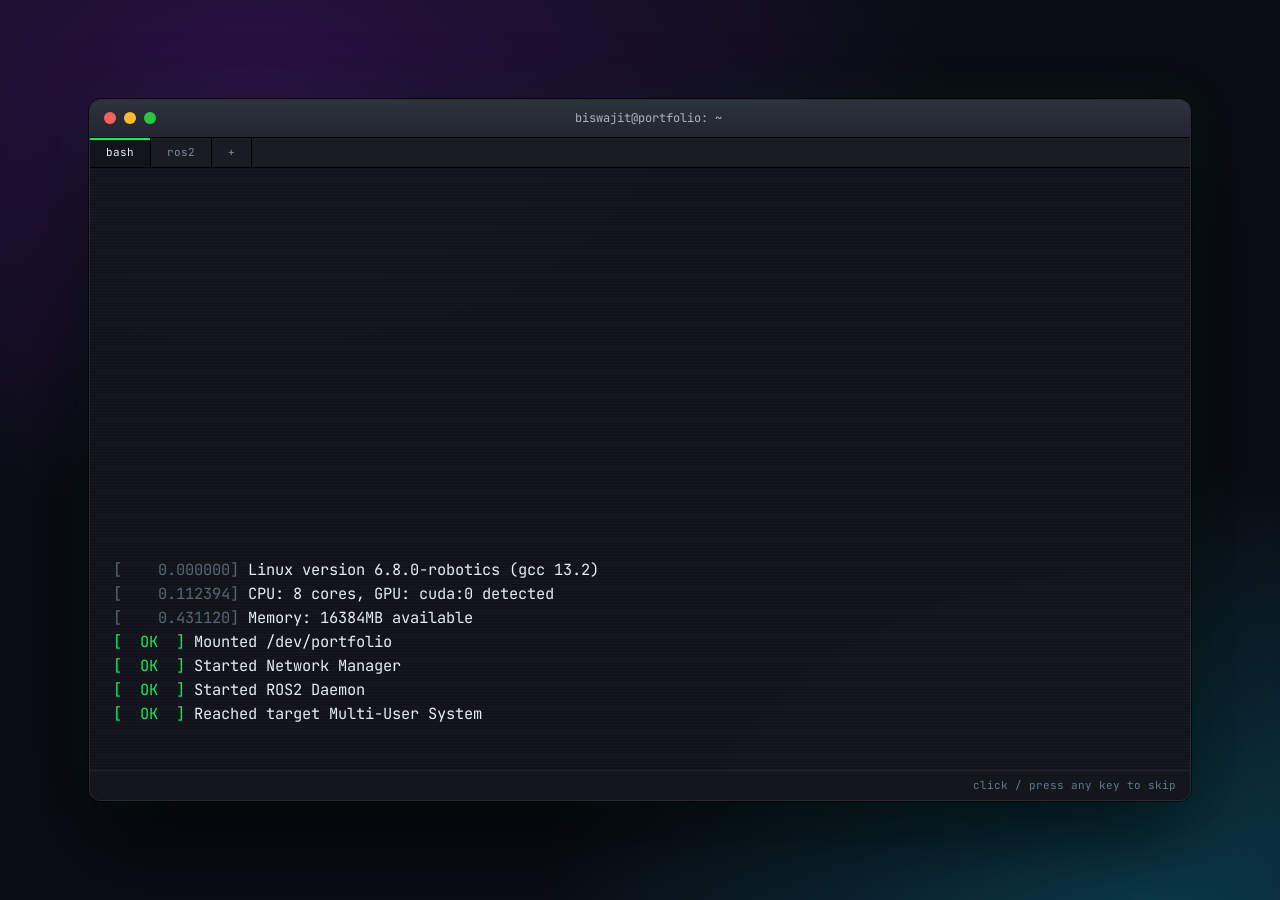
==== commit be8953c8: "Update ai-robotics-preloader.html" ====
--- a/ai-robotics-preloader.html
+++ b/ai-robotics-preloader.html
@@ -158,7 +158,7 @@
   #boot .nf{display:flex;gap:26px;align-items:flex-start;margin:6px 0;flex-wrap:wrap}
   #boot .nf pre{margin:0;color:#ffd34d;font:inherit;line-height:1.25}
   #boot .nf .i{line-height:1.5}#boot .nf b{color:var(--a)}#boot .nf .pal i{display:inline-block;width:14px;height:14px;margin-right:3px}
-  #bootSkip{position:absolute;right:18px;bottom:max(12px,env(safe-area-inset-bottom));color:#5d7a8c;font-size:11px}
+  #boot .wfoot{flex:none;padding:6px 14px max(6px,env(safe-area-inset-bottom));text-align:right;color:#5d7a8c;font-size:11px;background:#14161d;border-top:1px solid rgba(255,255,255,.06)}
   @media(max-width:640px){#boot{font-size:11px;padding:0}#boot .win{height:100%;border-radius:0}#boot .nf pre{display:none}}
 
   /* hold the loader's power-on animation until stage 2 starts */
@@ -199,7 +199,7 @@
   @media(max-height:480px) and (orientation:landscape){
     #boot{padding:0}
     #boot .win{width:100%;height:100%;border-radius:0;border:0}
-    #boot .tabs,#boot .nf pre,#bootSkip{display:none}
+    #boot .tabs,#boot .nf pre,#boot .wfoot{display:none}
     #boot .wbar{padding:5px 12px}
   }
   @media(hover:none),(pointer:coarse){#bootSkip{font-size:12px}}
@@ -216,6 +216,13 @@
   @media(max-width:480px){#welcome small{letter-spacing:.25em}#welcome .sub{letter-spacing:.08em}}
   @media(max-height:420px){#welcome small{margin-bottom:6px}#welcome h2{font-size:clamp(28px,14vh,60px)}#welcome .nm{margin-top:6px}}
   @media(min-width:1600px){#welcome h2{font-size:clamp(86px,6vw,140px)}}
+
+  /* ===== Mobile layer ===== */
+  html,body{overscroll-behavior:none}
+  #boot,#preloader,#welcome{touch-action:manipulation;-webkit-tap-highlight-color:transparent;-webkit-user-select:none;user-select:none}
+  @media(max-width:1000px){.hud{padding-bottom:max(20px,env(safe-area-inset-bottom))}}
+  @media(max-width:1000px),(pointer:coarse){#preloader::before{display:none}}   /* drop the heavy film-grain layer on phones */
+  @media(max-height:520px) and (orientation:landscape){.core{width:min(300px,38vh)}.hud{padding-bottom:max(10px,env(safe-area-inset-bottom))}}
 </style>
 </head>
 <body>
@@ -226,8 +233,8 @@
     <div class="wbar"><i class="d r"></i><i class="d y"></i><i class="d g"></i><span class="t">biswajit@portfolio: ~</span></div>
     <div class="tabs"><span class="on">bash</span><span>ros2</span><span>+</span></div>
     <div class="wbody"><div id="bootLog"></div></div>
+    <div class="wfoot"><span id="bootSkip">click / press any key to skip</span></div>
   </div>
-  <span id="bootSkip">click / press any key to skip</span>
 </div>
 
 <!-- Stage 3: welcome -->
@@ -309,7 +316,7 @@
 
   /* ---------- Neural network ---------- */
   function build(){
-    var d=Math.min(devicePixelRatio||1,2); W=innerWidth; H=innerHeight;
+    var d=Math.min(devicePixelRatio||1,innerWidth<1000?1.5:2); W=innerWidth; H=innerHeight;
     cv.width=W*d; cv.height=H*d; ctx.setTransform(d,0,0,d,0,0);
     var L=W<640?[3,4,4,2]:[4,6,7,6,3], layers=[]; nodes=[]; edges=[];
     L.forEach(function(c,li){var arr=[];
@@ -351,9 +358,11 @@
 
   /* ---------- Responsive layout helper ---------- */
   var term=document.querySelector('.term');
+  var rightRow=document.querySelector('.right');
   function layout(){
-    var r=term.getBoundingClientRect(), stacked=W<1000;
-    return {stacked:stacked, floor:stacked?Math.max(r.top-10,H*.35):H-6, termR:r.right};
+    var r=term.getBoundingClientRect(), rt=rightRow.getBoundingClientRect(), stacked=W<1000, top=r.top;
+    if(rt.bottom<=r.top+4)top=Math.min(top,rt.top);   // status row sits above the terminal on phones
+    return {stacked:stacked, floor:stacked?Math.max(top-10,H*.35):H-6, termR:r.right};
   }
 
   /* ---------- Industrial robot arm: pick & place with IK ---------- */
